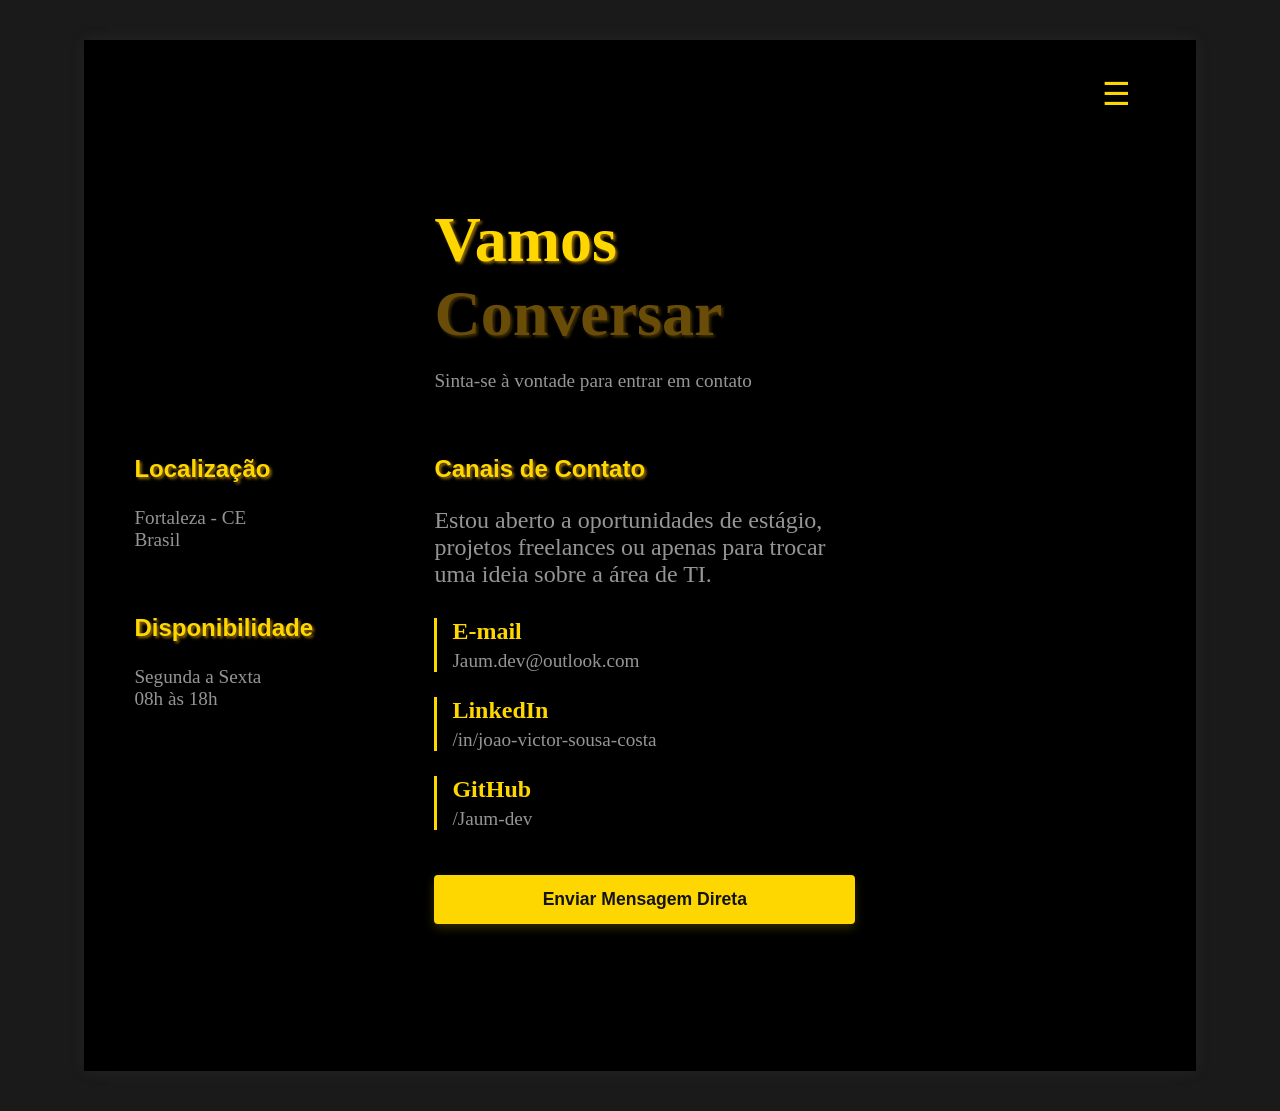
==== contato.html @ 12ee6497 "Add files via upload" ====
<!DOCTYPE html>
<html lang="pt-br">
<head>
    <meta charset="UTF-8">
    <meta name="viewport" content="width=device-width, initial-scale=1.0">
    <title>Contato - João Victor</title>
    <link rel="stylesheet" href="estilo.css">
</head>
<body>
<div class="container-papel">
    <div class="grid">
        <nav class="menu-container">
            <div id="btn-menu" class="hamburguer">☰</div> 
            <ul id="menu-lista" class="lista-links">
                <li><a href="index.html">Home</a></li>
                <li><a href="portifolio.html">Portfólio</a></li>
                <li><a href="sobreMim.html">Sobre Mim</a></li>
                <li><a href="formacao.html">Formação</a></li>
            </ul>
        </nav>

        <div class="cabecalho">
            <h1 class="nome">Vamos<span><br>Conversar</span></h1>
            <p class="txt-medio">Sinta-se à vontade para entrar em contato</p>
        </div>

        <div class="area-principal">
            <h3 class="titulo1">Canais de Contato</h3>
            <p class="txt-grande">Estou aberto a oportunidades de estágio, projetos freelances ou apenas para trocar uma ideia sobre a área de TI.</p>
            
            <div class="contato-links">
                <div class="contato-item">
                    <h4 class="txt-grande">E-mail</h4>
                    <p class="txt-medio">Jaum.dev@outlook.com</p>
                </div>

                <div class="contato-item">
                    <h4 class="txt-grande">LinkedIn</h4>
                    <p class="txt-medio"><a href="https://www.linkedin.com/in/joao-victor-sousa-costa" target="_blank" style="color: #959595;">/in/joao-victor-sousa-costa</a></p>
                </div>
                <div class="contato-item">
                    <h4 class="txt-grande">GitHub</h4>
                    <p class="txt-medio"><a href="https://github.com/Jaum-dev" target="_blank" style="color: #959595;">/Jaum-dev</a></p>
                </div>
                
                <button id="abrir-form" class="btn-dourado" style="margin-top: 20px; cursor: pointer;">Enviar Mensagem Direta</button>
                <div id="modal-contato" class="modal">
                    <div class="modal-content">
                        <span class="fechar-modal">&times;</span>
                        <h3 style="margin-top: 0;">Mande uma mensagem</h3>
                        
                        <form id="form-contato">
                            <div class="campo">
                                <label for="nome">Nome:</label>
                                <input type="text" id="nome" placeholder="Seu nome completo">
                            </div>
                            
                            <div class="campo">
                                <label for="email">E-mail:</label>
                                <input type="email" id="email" placeholder="usuario@dominio.com">
                            </div>
                            
                            <div class="campo">
                                <label for="mensagem">Mensagem:</label>
                                <textarea id="mensagem" rows="4" placeholder="Como posso ajudar?"></textarea>
                            </div>
                            
                            <button type="submit" class="btn-dourado" style="width: 100%;">Enviar Agora</button>
                        </form>
                    </div>
                </div>
            </div>


        </div>

        <div class="barra-lateral">
            <div>
                <h3>Localização</h3>
                <p class="txt-medio">Fortaleza - CE<br>Brasil</p>
            </div>
            <div>
                <h3>Disponibilidade</h3>
                <p class="txt-medio">Segunda a Sexta<br>08h às 18h</p>
            </div>
        </div>

    </div>
</div>
<script src="script.js"></script>
</body>
</html>
---- estilo.css ----
/* Estilos Sobre Mim + genêricos */
body{
    background-color: #1a1a1a;
    color: #959595;
}

.container-papel { /* Deixa o conteúdo centralizado, fazendo efeito "papel" */
    max-width: 80%;
    margin: 40px auto;
    padding: 50px;
    padding-top: 20px;
    padding-bottom: 10%;
    background-color: rgb(0, 0, 0);
    box-shadow: 0 0 15px rgba(141, 141, 141, 0.1);
}

h3{
    color: gold;
    font-family: Arial, Helvetica, sans-serif;
    text-shadow: 2px 2px 3px rgb(148, 109, 11);
    font-size: 1.5rem;
}

/* Disposição do site */
.grid{
    display: grid;
    grid-template-columns: 280px 1fr 90px;
    gap: 20px;
    grid-template-rows:80px auto;
}

/* --- Menu --- */
.menu-container {
    grid-column: 3;
    grid-row: 1;
    position: relative;
    justify-self: end;
}

.hamburguer { /* Formatação das 3 linhas "hamburguer" */
    font-size: 2rem;
    cursor: pointer;
    padding: 15px;
    color: gold;
}

/* Estado inicial, escondido */
.lista-links {
    display: block; /* Se mantém o block para a animação de opacidade funcionar */
    position: absolute;
    right: 0;
    top: 60px;
    background-color: rgba(20, 20, 20, 0.95);
    border: 1px solid gold;
    border-radius: 8px;
    list-style: none;
    padding: 20px;
    z-index: 100;

    /* Pequena animação para o menu */
    opacity: 0;
    visibility: hidden;
    transform: translateY(-15px); 
    transition: all 0.4s cubic-bezier(0.4, 0, 0.2, 1); 
}

/* Estado da lista quando o JS adiciona a classe 'aberto' */
/* Faz a lista ficar visível ao mesmo tempo que da trigger na animação, puxando o menu para sua posição */
.lista-links.aberto {
    opacity: 1;
    visibility: visible;
    transform: translateY(0); /* Desce para a posição real */
}

.lista-links li a {
    color: white;
    text-decoration: none;
    display: block;
    padding: 5px 0;
}

.lista-links a:hover{ /* Animação para os links do menu */
    color: gold;
    transform: translateX(5px);
    transition: 0.3s;
}
/*--- Fim do Menu --- */

.cabecalho{
    grid-column: 2;
    grid-row: 2;
}

.nome{
    font-size: 4rem;
    color: gold;
    text-shadow: 2px 2px 3px rgb(148, 109, 11);
    margin-bottom: 0;
}
.nome span{ /* Efeito de caracteres mais escuros no nome */
    color: rgb(104, 76, 7);
    text-shadow: 2px 2px 3px rgb(63, 46, 4);
}

.barra-lateral{
    grid-column: 1;
    grid-row: 3/5;
    display: flex; /* cria flexbox */ 
    flex-direction: column; /* deixa na vertical */
    flex-wrap: wrap; /* faz o item ir para a linha debaixo caso a tela encolhe */
    gap: 20px;
}

.area-principal{
    grid-column: 2;
    grid-row: 3;
    max-width: 70%;
}

.sessao-inferior{
    grid-column: 2;
    grid-row: 4;
}

.habilidades{
    grid-column: 1;
    grid-row-start: 2;
    grid-row-end: 3;

}   

.txt-grande{
    font-size: 1.5rem;
}
.txt-medio{
    font-size: 1.2rem;
}
.txt-pequeno{
    font-size: 1.1rem;
}

.lista-generica{
    list-style:'- ';
    margin: 0;
    padding: 10px;
}

.lista-generica li:hover{ /*Animação para listas */
    color: gold;
    transition: 0.3s;
    transform: translateX(5px);
}

.data{
    margin-top: 0;
    margin-bottom: 40px;
}
/* Fim do Sobre Mim + genêricos */

/* @media (max-width: 768px) {
    .grid-sobre {
        grid-template-columns: 1fr;
    }
    
    .nome-container, .apresentacao-container, .experiencia, .container-listas-sobre {
        grid-column: 1; 
        grid-row: auto; 
    }
}
*/

/* Estilo para contato */

.contato-links{
    margin-top: 30px;
    display: flex;
    flex-direction: column;
    gap: 25px;
}

.contato-item{
    border-left: 3px solid gold; /* Detalhe lateral em dourado */
    padding-left: 15px;
    transition: 0.3s;
}

.contato-item:hover{ /* efeito de deslizar ao passar o mouse */
    transform: translateX(10px);
    border-left: 3px solid rgb(104, 76, 7);
}

.contato-item h4{
    margin: 0;
    color: gold;
    font-family: 'Times New Roman', serif;
}

.contato-item p{
    margin: 5px 0 0 0;
}

/* Ajuste para links dentro do texto não ficarem sublinhados */
.contato-item a{
    text-decoration: none;
}

.contato-item a:hover{
    color: gold !important;
}

/* --- Caixa modal --- */

.modal {
    display: none; /* Escondido por padrão */
    position: fixed;
    z-index: 200; /* Acima do menu */
    left: 0;
    top: 0;
    width: 100%;
    height: 100%;
    background-color: rgba(0, 0, 0, 0.8); /* Fundo escurecido */
    backdrop-filter: blur(5px);
}

.modal-content {
    background-color: #1a1a1a;
    margin: 10% auto;
    padding: 30px;
    border: 1px solid gold;
    width: 90%;
    max-width: 500px;
    border-radius: 8px;
    color: #959595;
    position: relative;
    box-shadow: 0 0 20px rgba(255, 215, 0, 0.1);
}

.fechar-modal {
    position: absolute;
    right: 20px;
    top: 10px;
    color: gold;
    font-size: 28px;
    font-weight: bold;
    cursor: pointer;
}

/* Estilo do Formulário Interno */
.campo {
    margin-bottom: 15px;
    display: flex;
    flex-direction: column;
}

.campo label {
    margin-bottom: 5px;
    color: gold;
    font-size: 0.9rem;
}

.campo input, .campo textarea {
    background: #000;
    border: 1px solid #333;
    padding: 10px;
    color: white;
    border-radius: 4px;
    font-family: Arial, sans-serif;
}

.campo input:focus, .campo textarea:focus {
    border-color: gold;
    outline: none;
}

/* --- Fim Caixa Modal --- */
/* Fim do estilo do contato */

/* Estilo do Home*/

.acoes-home {
    display: flex;
    gap: 20px;
    margin-top: 40px;
    flex-wrap: wrap; /* Garante que não quebre em telas pequenas */
}

.btn-dourado, .btn-vazado { /* Estilo dos 2 botões */
    padding: 12px 28px;
    text-decoration: none;
    font-family: Arial, Helvetica, sans-serif;
    font-size: 1.1rem;
    font-weight: bold;
    border-radius: 4px;
    transition: all 0.3s ease;
    text-align: center;
}

.btn-dourado {
    background-color: gold;
    color: rgb(20, 20, 20);
    border: 2px solid gold;
    box-shadow: 0 4px 10px rgba(255, 215, 0, 0.2);
}

.btn-dourado:hover {
    background-color: transparent;
    color: gold;
    transform: translateY(-3px); /* Efeito de levitar */
    box-shadow: 0 6px 15px rgba(255, 215, 0, 0.4);
}

.btn-vazado {
    background-color: transparent;
    color: gold;
    border: 2px solid gold;
    box-shadow: 0 4px 10px rgba(255, 215, 0, 0.2);
}

.btn-vazado:hover {
    background-color: gold;
    color: rgb(20, 20, 20);
    transform: translateY(-3px);
    box-shadow: 0 6px 15px rgba(255, 215, 0, 0.4);
}

/* Fim do estilo Home */

/* --- Estilos da Página de Portfólio --- */

.lista-projetos {
    display: flex;
    flex-direction: column;
    gap: 25px;
    margin-top: 20px;
}

.projeto-item {
    border-left: 3px solid gold;
    padding: 20px;
    background-color: rgba(20, 20, 20, 0.6);
    border-radius: 0 8px 8px 0;
    transition: 0.3s;
}

.projeto-item:hover {
    transform: translateX(10px);
    border-left: 3px solid rgb(104, 76, 7);
    background-color: rgba(25, 25, 25, 0.8);
}

.projeto-item h3 {
    margin-top: 0;
    margin-bottom: 5px;
    color: gold;
}

.projeto-item .data {
    margin-bottom: 15px;
    font-size: 0.9rem;
}

/* Classe específica para os botões do portfólio (para não bagunçar o botão do Home) */
.btn-projeto {
    display: inline-block;
    margin-top: 15px;
    padding: 8px 20px;
    font-size: 1rem;
}

/* --- Fim dos Estilos do Portfólio --- */
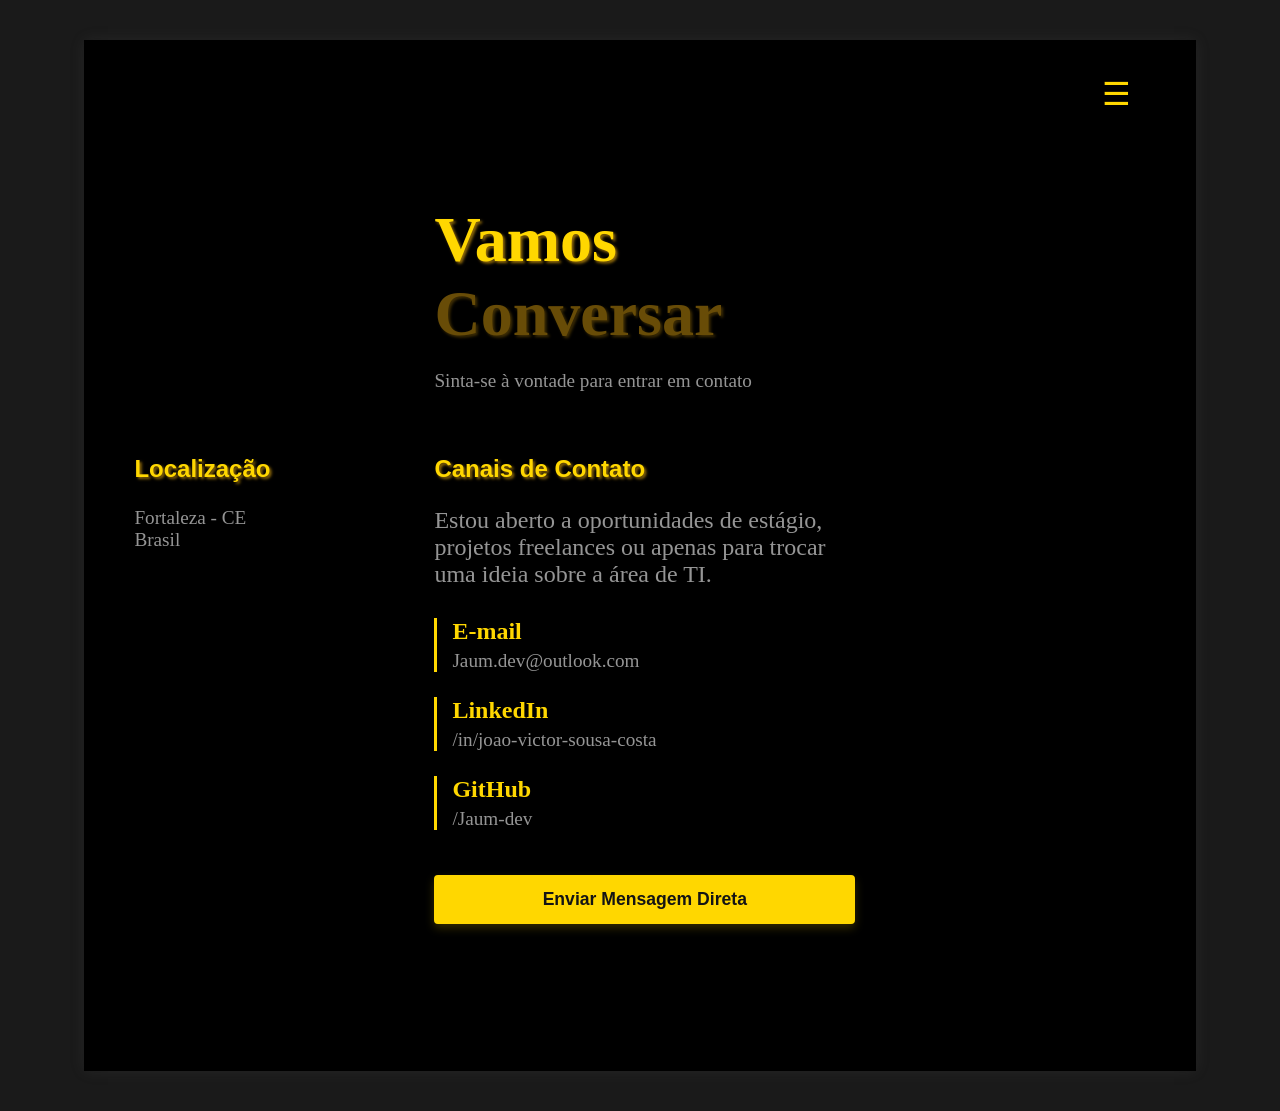
==== commit fce845b7: "Update contato.html" ====
--- a/contato.html
+++ b/contato.html
@@ -79,14 +79,14 @@
                 <h3>Localização</h3>
                 <p class="txt-medio">Fortaleza - CE<br>Brasil</p>
             </div>
-            <div>
+           <!-- <div>
                 <h3>Disponibilidade</h3>
                 <p class="txt-medio">Segunda a Sexta<br>08h às 18h</p>
-            </div>
+            </div> !-->
         </div>
 
     </div>
 </div>
 <script src="script.js"></script>
 </body>
-</html>+</html>
--- a/estilo.css
+++ b/estilo.css
@@ -367,4 +367,59 @@
     font-size: 1rem;
 }
 
-/* --- Fim dos Estilos do Portfólio --- */+/* --- Fim dos Estilos do Portfólio --- */
+
+/* Para o código não quebrar no celular */
+@media (max-width: 768px) {
+    
+    .container-papel {
+        max-width: 95%;
+        padding: 20px;
+        margin: 20px auto;
+    }
+
+    .grid {
+        grid-template-columns: 1fr;
+        grid-template-rows: auto;
+        gap: 15px;
+    }
+
+    .menu-container {
+        grid-column: 1;
+        grid-row: 1;
+        justify-self: end; 
+    }
+
+    .cabecalho {
+        grid-column: 1;
+        grid-row: 2;
+    }
+
+    .area-principal {
+        grid-column: 1;
+        grid-row: 3;
+        max-width: 100%; 
+    }
+
+    .barra-lateral, .sessao-inferior, .habilidades {
+        grid-column: 1;
+        grid-row: auto;
+    }
+
+    /* Tamanho da fonte tava quebrando muito o site, tive que reduzir */
+    .nome {
+        font-size: 2.5rem;
+    }
+
+    .acoes-home {
+        flex-direction: column;
+        gap: 15px;
+        margin-top: 25px;
+    }
+
+    .btn-dourado, .btn-vazado {
+        width: 100%;
+        box-sizing: border-box;
+    }
+}
+/* Fim do ajuste */
